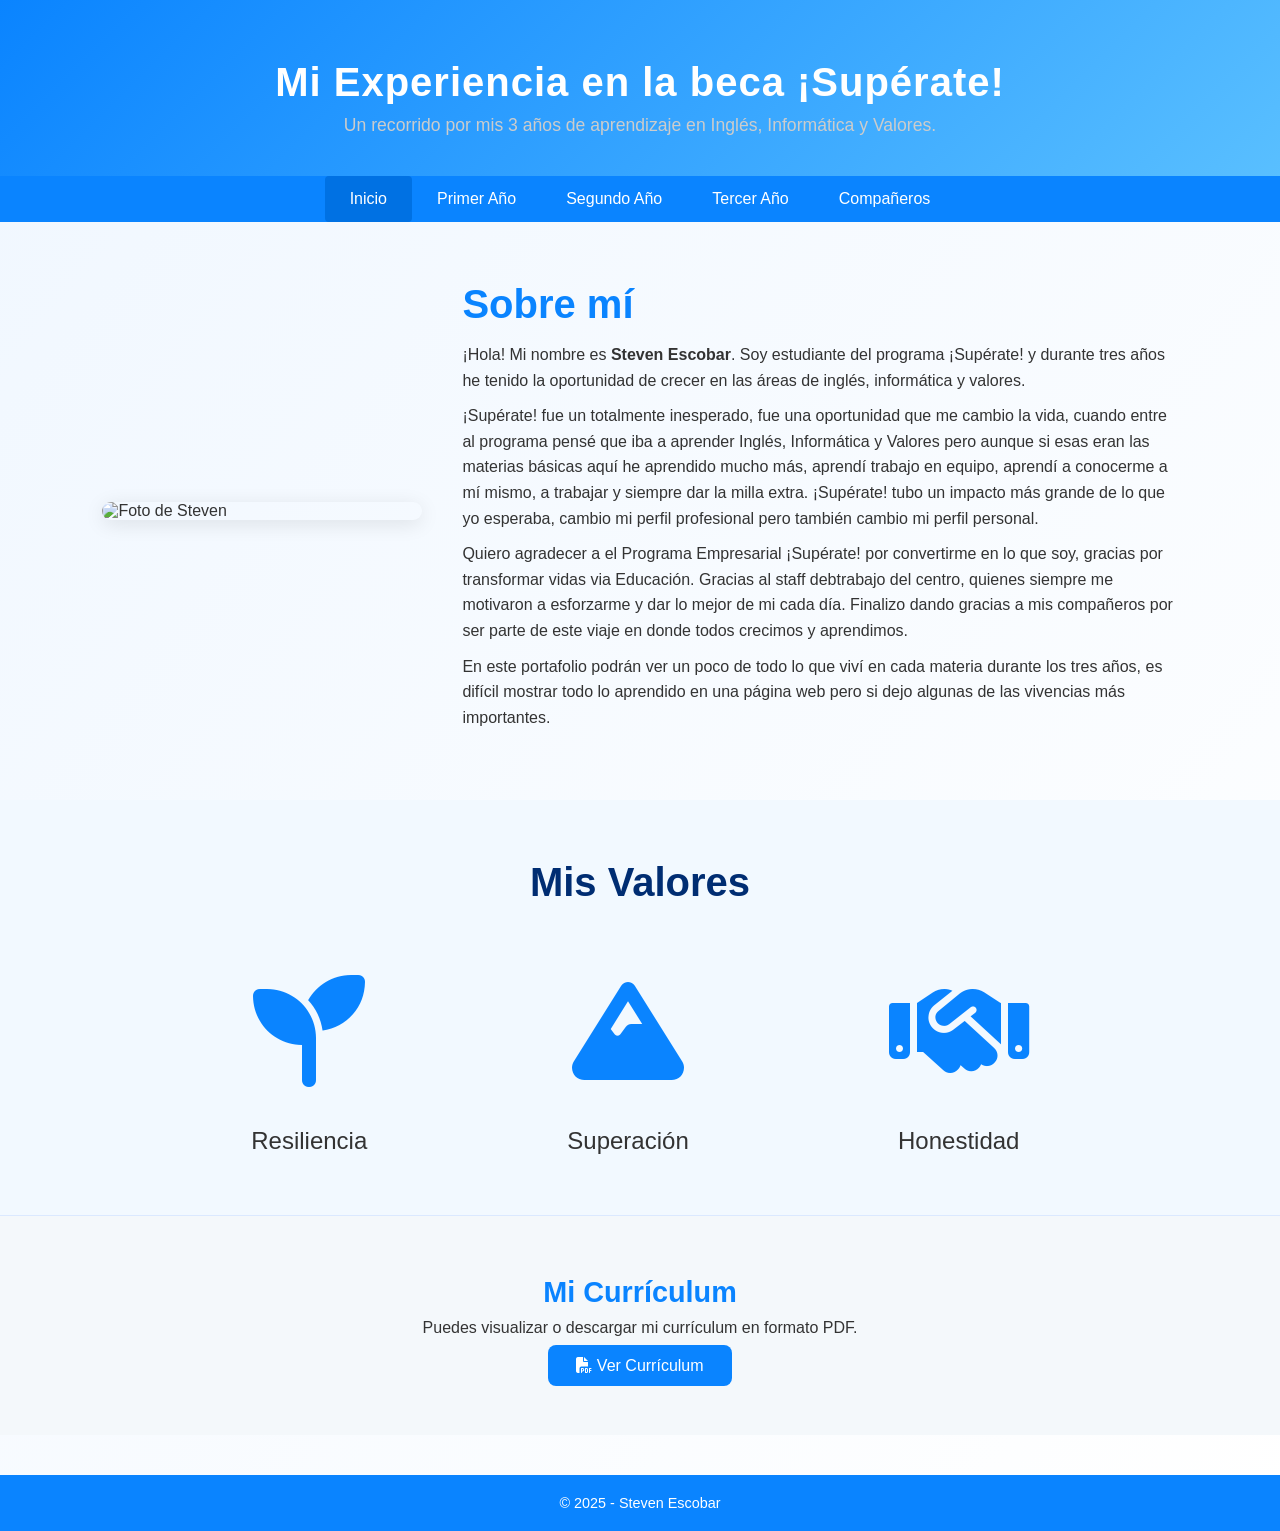
==== index.html @ 194ec50c "Add files via upload" ====
<!DOCTYPE html>
<html lang="es">
<head>
  <meta charset="UTF-8" />
  <meta name="viewport" content="width=device-width, initial-scale=1.0" />
  <title>Portafolio - Steven Escobar</title>
  <link rel="stylesheet" href="index.css" />
  <script src="index.js" defer></script>
  <!-- Cargar Font Awesome para los íconos -->
  <link
    rel="stylesheet"
    href="https://cdnjs.cloudflare.com/ajax/libs/font-awesome/6.5.0/css/all.min.css"
  />
</head>
<body>
  <!-- HEADER -->
  <header id="header">
    <h1>Mi Experiencia en la beca ¡Supérate!</h1>
    <p>Un recorrido por mis 3 años de aprendizaje en Inglés, Informática y Valores.</p>
  </header>

  <!-- MENÚ DE NAVEGACIÓN -->
  <nav id="navbar">
    <ul>
      <li><a href="index.html" class="active">Inicio</a></li>
      <li><a href="Primer.html">Primer Año</a></li>
      <li><a href="segundo.html">Segundo Año</a></li>
      <li><a href="Tercero.html">Tercer Año</a></li>
      <li><a href="Alumnos.html">Compañeros</a></li>
    </ul>
  </nav>

  <!-- SECCIÓN SOBRE MÍ -->
  <section id="sobre-mi" class="about">
    <div class="container">
      <div class="about-content">
        <img src="img/inicio-img.jpg" alt="Foto de Steven" class="about-img" />
        <div class="about-text">
          <h2>Sobre mí</h2>
          <p>¡Hola! Mi nombre es <strong>Steven Escobar</strong>. Soy estudiante del programa ¡Supérate! y durante tres años he tenido la oportunidad de crecer en las áreas de inglés, informática y valores.</p>
          <p>¡Supérate! fue un totalmente inesperado, fue una oportunidad que me cambio la vida, cuando entre al programa pensé que iba a aprender Inglés, Informática y Valores pero aunque si esas eran las materias básicas aquí he aprendido mucho más, aprendí trabajo en equipo, aprendí a conocerme a mí mismo, a trabajar y siempre dar la milla extra. ¡Supérate! tubo un impacto más grande de lo que yo esperaba, cambio mi perfil profesional pero también cambio mi perfil personal.</p>
          <p>Quiero agradecer a el Programa Empresarial ¡Supérate! por convertirme en lo que soy, gracias por transformar vidas via Educación. Gracias al staff debtrabajo del centro, quienes siempre me motivaron a esforzarme y dar lo mejor de mi cada día. Finalizo dando gracias a mis compañeros por ser parte de este viaje en donde todos crecimos y aprendimos. </p>
          <p>En este portafolio podrán ver un poco de todo lo que viví en cada materia durante los tres años, es difícil mostrar todo lo aprendido en una página web pero si dejo algunas de las vivencias más importantes.</p>
        </div>
      </div>
    </div>
  </section>

  <!-- SECCIÓN DE VALORES -->
  <section id="valores" class="values-section">
    <h2>Mis Valores</h2>
    <div class="values-container">
      <div class="value-item">
        <i class="fa-solid fa-seedling"></i>
        <p>Resiliencia</p>
      </div>
      <div class="value-item">
        <i class="fa-solid fa-mountain"></i>
        <p>Superación</p>
      </div>
      <div class="value-item">
        <i class="fa-solid fa-handshake"></i>
        <p>Honestidad</p>
      </div>
    </div>
  </section>

  <!-- SECCIÓN CURRÍCULUM -->
  <section id="curriculum" class="cv-section">
    <h2>Mi Currículum</h2>
    <p>Puedes visualizar o descargar mi currículum en formato PDF.</p>
    <a href="docs/CV-StevenEscobar.pdf" target="_blank" class="cv-btn">
      <i class="fa-solid fa-file-pdf"></i> Ver Currículum
    </a>
  </section>

  <!-- FOOTER -->
  <footer id="footer">
    <p>&copy; 2025 - Steven Escobar</p>
  </footer>
</body>
</html>
---- index.css ----
/* ======= RESET ======= */
* {
    margin: 0;
    padding: 0;
    box-sizing: border-box;
}

/* ======= BODY ======= */
body {
    font-family: Arial, sans-serif;
    background-color: #f2f2f2;
    color: #000;
    overflow-x: hidden;
}

/* ======= HEADER ======= */
header {
    background-color: #002d72;
    color: white;
    text-align: center;
    padding: 40px 20px;
}
header h1 {
    font-size: 2.5rem;
}
header p {
    font-size: 1.5rem;
    color: #cccccc;
}

/* ======= NAVBAR ======= */
#navbar {
    background-color: #002d72;
}
#navbar ul {
    list-style: none;
    display: flex;
    justify-content: center;
}
#navbar li {
    margin: 0;
}
#navbar a {
    display: block;
    padding: 15px 20px;
    text-decoration: none;
    color: #ffffff;
    font-weight: bold;
    transition: background 0.3s;
}
#navbar a:hover,
#navbar a.active {
    background-color: #007bff;
    border-radius: 5px;
}

/* ======= MAIN CONTENT ======= */
main {
    max-width: 1000px;
    margin: auto;
    padding: 40px 20px;
}

/* ======= SECCIONES ======= */
main section {
    margin-bottom: 50px;
}
main h2 {
    color: #0056b3;
    margin-bottom: 15px;
    text-align: center;
}
.proyecto {
    background-color: #ffffff;
    padding: 15px;
    border-radius: 8px;
    margin-top: 10px;
    box-shadow: 0 4px 12px rgba(0,0,0,0.1);
    transition: transform 0.3s ease, box-shadow 0.3s ease;
}
.proyecto:hover {
    transform: translateY(-5px);
    box-shadow: 0 8px 25px rgba(0,0,0,0.15);
}
.proyecto img {
    width: 100%;
    height: auto;
    border-radius: 8px;
    margin-top: 10px;
}

/* ======= GALERÍA ======= */
.galeria-grid {
    display: grid;
    grid-template-columns: repeat(auto-fit, minmax(250px, 1fr));
    gap: 20px;
    width: 100%;
}
.galeria img,
.galeria video {
    width: 100%;
    height: auto;
    border-radius: 8px;
    margin-bottom: 10px;
}
.galeria .item {
    background-color: #ffffff;
    border: 1px solid #cccccc;
    border-radius: 10px;
    padding: 15px;
    display: flex;
    flex-direction: column;
    text-align: left;
    transition: transform 0.3s, box-shadow 0.3s;
}
.galeria .item:hover {
    transform: scale(1.02);
    box-shadow: 0 4px 10px rgba(0, 0, 0, 0.15);
}

/* ======= FOOTER ======= */
footer {
    background-color: #002d72;
    color: white;
    text-align: center;
    padding: 15px;
}

/* ======= SECCIONES DE AÑO ======= */
#ingles, #informatica, #valores {
    padding: 60px 20px;
}
#ingles { background-color: #f2f9ff; }
#informatica { background-color: #ffffff; }
#valores { background-color: #f2f9ff; }
#ingles h2, #informatica h2, #valores h2 {
    text-align: center;
    color: #002d72;
}

/* ======= PROYECTOS ======= */
.project-card {
    background-color: #ffffff;
    border-radius: 15px;
    padding: 20px;
    width: 300px;
    box-shadow: 0 4px 12px rgba(0,0,0,0.1);
    transition: transform 0.3s ease, box-shadow 0.3s ease;
    display: flex;
    flex-direction: column;
    align-items: center;
    text-align: center;
}
.project-card:hover {
    transform: translateY(-5px);
    box-shadow: 0 8px 25px rgba(0,0,0,0.15);
}
.project-card img {
    width: 100%;
    height: 200px;
    object-fit: cover;
    border-radius: 12px;
    margin-bottom: 15px;
}
.project-card h3 {
    font-size: 1.3em;
    margin-bottom: 10px;
    color: #0056b3;
}
.project-card p {
    font-size: 0.95em;
    color: #333;
}

/* ======= CARRUSEL DE COMPAÑEROS (Flowbite) ======= */
#default-carousel {
    max-width: 1000px;
    margin: 0 auto 60px auto;
    position: relative;
}
#default-carousel .duration-700 {
    transition: all 0.7s ease;
}
#default-carousel img {
    width: 100%;
    height: 450px;
    object-fit: cover;
    border-radius: 12px;
}

/* Botones del carrusel */
[data-carousel-prev], [data-carousel-next] {
    background-color: rgba(255,255,255,0.7);
    border-radius: 50%;
    width: 40px;
    height: 40px;
    display: flex;
    justify-content: center;
    align-items: center;
}
[data-carousel-prev]:hover, [data-carousel-next]:hover {
    background-color: #007bff;
}

/* ======= RESPONSIVE ======= */
@media (max-width: 768px) {
    .project-card {
        width: 100%;
    }
    #default-carousel img {
        height: 280px;
    }
}


/* ======= ESTILOS GENERALES ======= */
body {
  font-family: 'Poppins', sans-serif;
  margin: 0;
  padding: 0;
  background: linear-gradient(to bottom right, #f0f7ff, #ffffff);
  color: #333;
}

/* ======= HEADER ======= */
header {
  text-align: center;
  padding: 60px 20px 40px;
  background: linear-gradient(135deg, #0a84ff, #59bfff);
  color: white;
}
header h1 {
  margin: 0;
  font-size: 2.5em;
  letter-spacing: 1px;
}
header p {
  margin-top: 10px;
  font-size: 1.1em;
}

/* ======= NAVBAR ======= */
#navbar {
  background-color: #0a84ff;
  text-align: center;
}
#navbar ul {
  list-style: none;
  margin: 0;
  padding: 0;
}
#navbar li {
  display: inline-block;
}
#navbar a {
  display: block;
  padding: 14px 25px;
  color: white;
  text-decoration: none;
  font-weight: 500;
}
#navbar a:hover,
#navbar a.active {
  background-color: #0071e3;
  border-radius: 4px;
}

/* ======= SOBRE MÍ ======= */
.about {
  padding: 60px 8%;
}
.about-content {
  display: flex;
  align-items: center;
  flex-wrap: wrap;
  gap: 40px;
}
.about-img {
  width: 320px;
  border-radius: 16px;
  box-shadow: 0 4px 20px rgba(0,0,0,0.1);
}
.about-text {
  flex: 1;
}
.about-text h2 {
  color: #0a84ff;
  font-size: 2.5em;
  margin-bottom: 15px;
}
.about-text p {
  line-height: 1.6;
  margin-bottom: 10px;
}

/* ======= VALORES ======= */
.values-section {
  text-align: center;
  padding: 60px 8%;
}
.values-section h2 {
  color: #0a84ff;
  font-size: 2.5em;
  margin-bottom: 30px;
}
.values-container {
  display: flex;
  justify-content: center;
  gap: 200px;
  flex-wrap: wrap;
  margin-top: 70px;
}
.value-item {
  display: flex;
  flex-direction: column;
  align-items: center;
  transition: transform 0.3s ease;
}
.value-item i {
  font-size: 7em;
  color: #0a84ff;
  margin-bottom: 10px;
  transition: transform 0.3s ease;
}
.value-item:hover {
  transform: translateY(-5px);
}
.value-item:hover i {
  transform: scale(1.2);
}
.value-item h3 {
  margin: 0;
  font-size: 1.2em;
}

.value-item p {
    margin-top: 30px;
    font-size: 1.5em;
    font: bold;
}

/* ======= CURRÍCULUM ======= */
.cv-section {
  text-align: center;
  padding: 60px 8%;
  background-color: #f4f8fb;
  border-top: 1px solid #dbe9ff;
}
.cv-section h2 {
  color: #0a84ff;
  font-size: 1.8em;
}
.cv-section p {
  margin: 10px 0 20px;
}
.cv-btn {
  background-color: #0a84ff;
  color: white;
  padding: 12px 28px;
  border-radius: 8px;
  text-decoration: none;
  font-weight: 500;
  transition: background 0.3s ease;
}
.cv-btn:hover {
  background-color: #0071e3;
}

/* ======= FOOTER ======= */
#footer {
  text-align: center;
  padding: 20px;
  background-color: #0a84ff;
  color: white;
  font-size: 0.9em;
  margin-top: 40px;
}

/* ======= RESPONSIVE ======= */
@media (max-width: 768px) {
  .about-content {
    flex-direction: column;
    text-align: center;
  }
  .about-img {
    width: 80%;
  }
  .values-container {
    gap: 30px;
  }
}
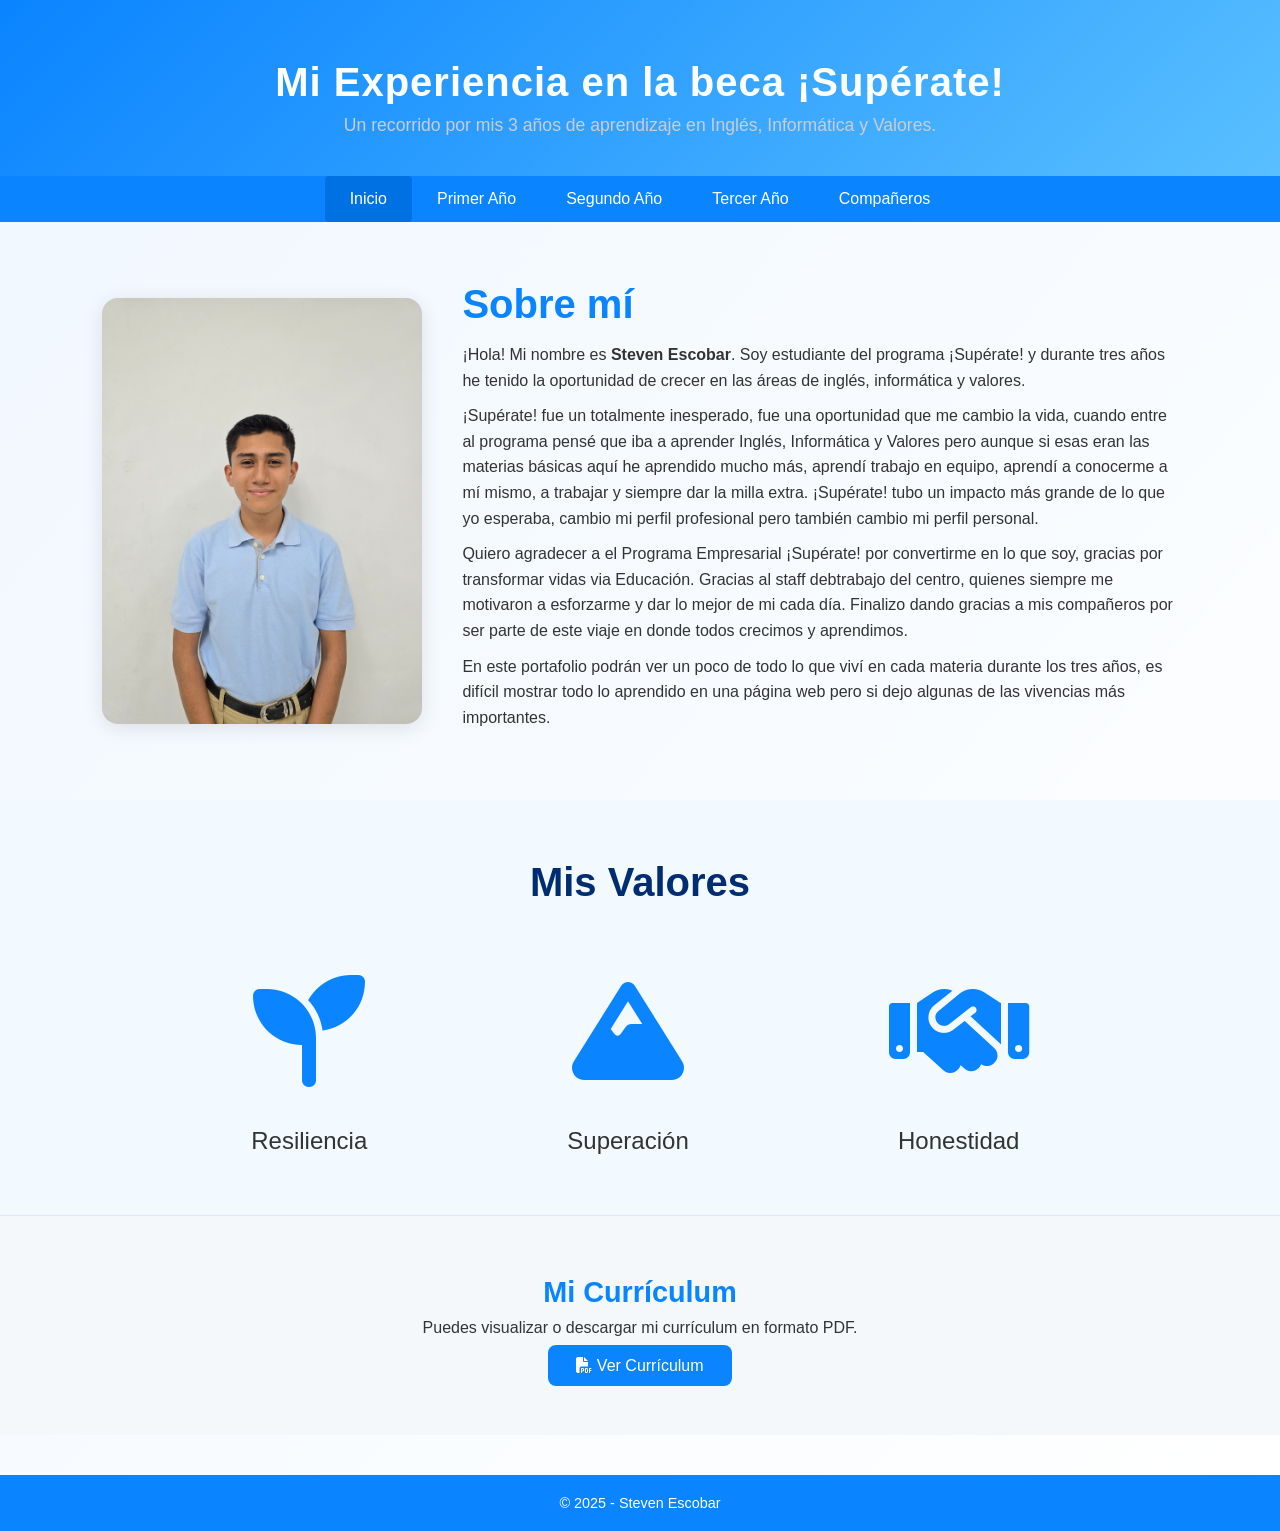
==== commit 8e10446e: "Update index.html" ====
--- a/index.html
+++ b/index.html
@@ -34,7 +34,7 @@
   <section id="sobre-mi" class="about">
     <div class="container">
       <div class="about-content">
-        <img src="img/inicio-img.jpg" alt="Foto de Steven" class="about-img" />
+        <img src="inicio-img.jpg" alt="Foto de Steven" class="about-img" />
         <div class="about-text">
           <h2>Sobre mí</h2>
           <p>¡Hola! Mi nombre es <strong>Steven Escobar</strong>. Soy estudiante del programa ¡Supérate! y durante tres años he tenido la oportunidad de crecer en las áreas de inglés, informática y valores.</p>
@@ -69,7 +69,7 @@
   <section id="curriculum" class="cv-section">
     <h2>Mi Currículum</h2>
     <p>Puedes visualizar o descargar mi currículum en formato PDF.</p>
-    <a href="docs/CV-StevenEscobar.pdf" target="_blank" class="cv-btn">
+    <a href="CV-StevenEscobar.pdf" target="_blank" class="cv-btn">
       <i class="fa-solid fa-file-pdf"></i> Ver Currículum
     </a>
   </section>
@@ -80,3 +80,4 @@
   </footer>
 </body>
 </html>
+
